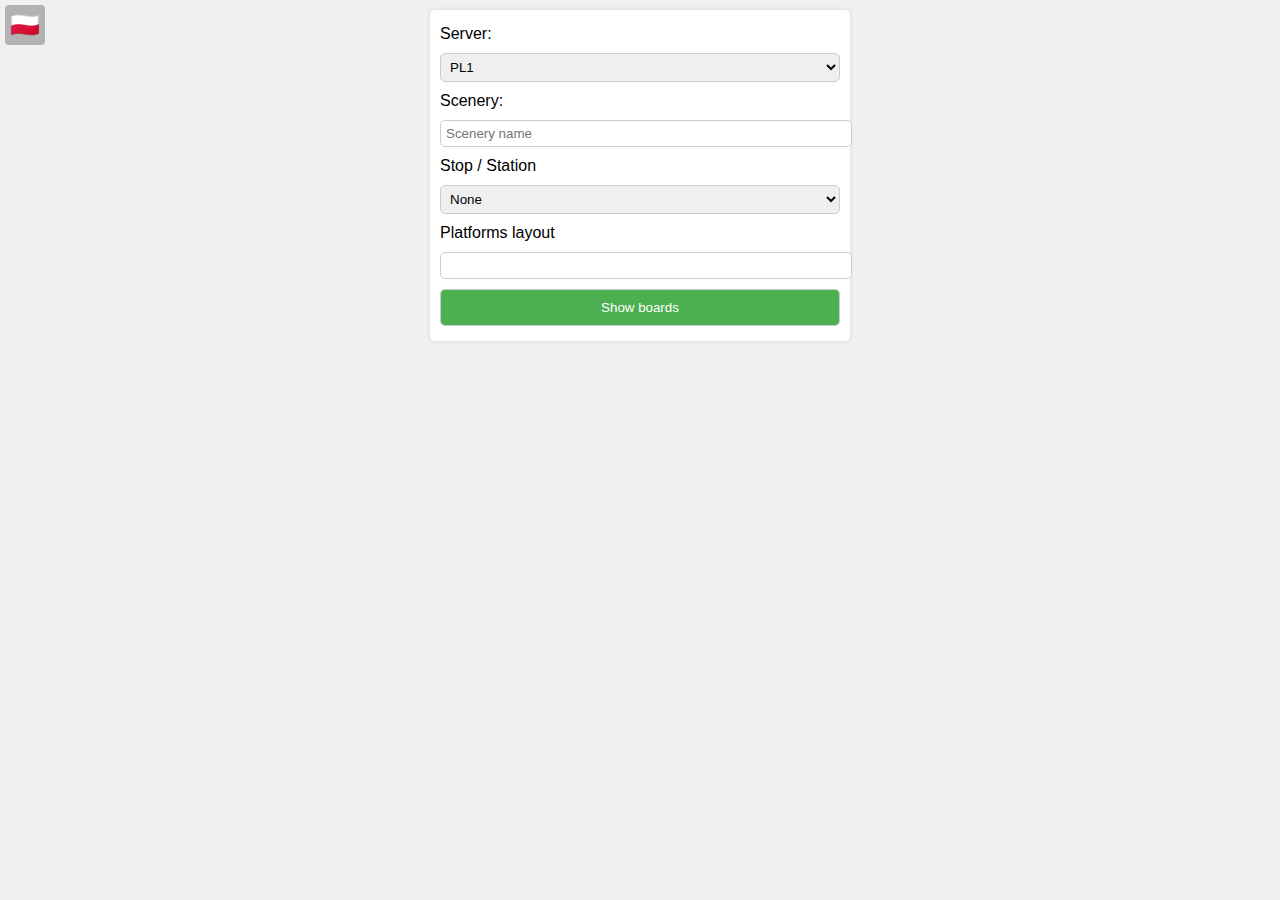
==== index_en.html @ 35c91058 "language button ready" ====
<!DOCTYPE html>
<html lang="en">

<head>
    <meta charset="utf-8">
    <meta http-equiv="X-UA-Compatible" content="IE=edge">
    <title>WTIP</title>
    <meta name="description" content="">
    <meta name="viewport" content="width=device-width, initial-scale=1">
    <link rel="stylesheet" href="index.css">
</head>

<body>
    <div id="buttons_div">
        <div id="dark_mode_div" style="display: none;"> <!-- TODO: -->
            <button id="dark_mode_button">🌒</button>
            <button id="light_mode_button" style="display: none;">☀️</button>
        </div>
        <div id="language_div">
            <button id="language_switch">🇵🇱</button>
        </div>
    </div>
    <div id="form">
        <label for="server">Server:</label>
        <select id="server">
            <option value="eu">PL1</option>
            <option value="cae">PL2</option>
            <option value="" disabled>DE</option>
            <option value="" disabled>CZ</option>
        </select><br>
        <label for="scenery">Scenery:</label>
        <input type="text" id="scenery" placeholder='Scenery name'></input>
        <br>
        <label for="point">Stop / Station</label>
        <select id="point">
            <option value="none">None</option>
        </select><br>
        <label for="platforms_layout">Platforms layout</label>
        <input type="text" id="platforms_layout"><br>
        <button id="submit" class="green_button">Show boards</button>
    </div>
    <br>
    <div id="platform_row">
        <!-- EXAMPLE 
        <div id="platform_1" class="platform">
            <div class="platform_name">Peron 1</div>
            <div class="platform_tracks">
                <div class="track_display"></div>
                <div class="track_display"></div>
            </div>
        </div>
        -->
        <script src="index.js" async defer></script>
</body>

</html>
---- index.css ----
:disabled {
    cursor: not-allowed;
}

body {
    font-family: Arial, sans-serif;
    margin: 0;
    padding: 0;
    background-color: #f0f0f0;
}

#form {
    background-color: #fff;
    padding: 10px;
    border-radius: 5px;
    box-shadow: 0 0 5px rgba(0, 0, 0, 0.1);
    width: 400px;
    margin: 0 auto;
    margin-top: 10px;
}

#form label {
    display: block;
    margin: 5px 0;
}

#form input,
#form select {
    width: 100%;
    padding: 5px;
    margin: 5px 0;
    border-radius: 5px;
    border: 1px solid #ccc;
}

#form button {
    width: 100%;
    padding: 10px;
    margin: 5px 0;
    border-radius: 5px;
    border: 1px solid #ccc;
    background-color: #f0f0f0;
    cursor: pointer;
}

#form button.green_button {
    background-color: #4CAF50;
    color: white;
}

#platform_row {
    display: flex;
    flex-wrap: wrap;
    justify-content: center;
    margin: 10px;
}

.platform {
    background-color: #fff;
    padding: 10px;
    margin: 10px;
    border-radius: 5px;
    box-shadow: 0 0 5px rgba(0, 0, 0, 0.1);
}

.platform_name {
    font-size: 20px;
    font-weight: bold;
    text-align: center;
}

.platform_tracks {
    display: flex;
    justify-content: center;
}

.track_display {
    background-color: #f0f0f0;
    padding: 5px;
    margin: 5px;
    border-radius: 5px;
    box-shadow: 0 0 5px rgba(0, 0, 0, 0.1);
    width: 100%;
    text-align: center;
}

.iframe_display { /* TODO: zmienić na coś lepiej wyglądającego */
    overflow: hidden; 
    position: relative;
    width: 100%;
    height: 84%;
    border: black 1px solid;
    border-radius: 5px;
}

/* Style do przycisków */
#buttons_div {
    display: flex;
    justify-content: space-between;
    margin-bottom: 0;
    transform: translateY(-10px);
    position: absolute;
}

#dark_mode_div {
    display: flex;
}

#dark_mode_button,
#light_mode_button,
#language_switch {
    font-size: 1.5em;
    padding: 5px;
    margin: 5px;
    border: none;
    background-color: transparent;
    cursor: pointer;
    width: 40px;
    height: 40px;
    transition: transform 0.5s ease;
    transform: scale(1);
    background-color: #b3b3b3;
    border-radius: 10%;
}

#dark_mode_button:hover,
#light_mode_button:hover,
#language_switch:hover {
    transform: scale(1.3);
    transition: transform 0.5s ease;
}
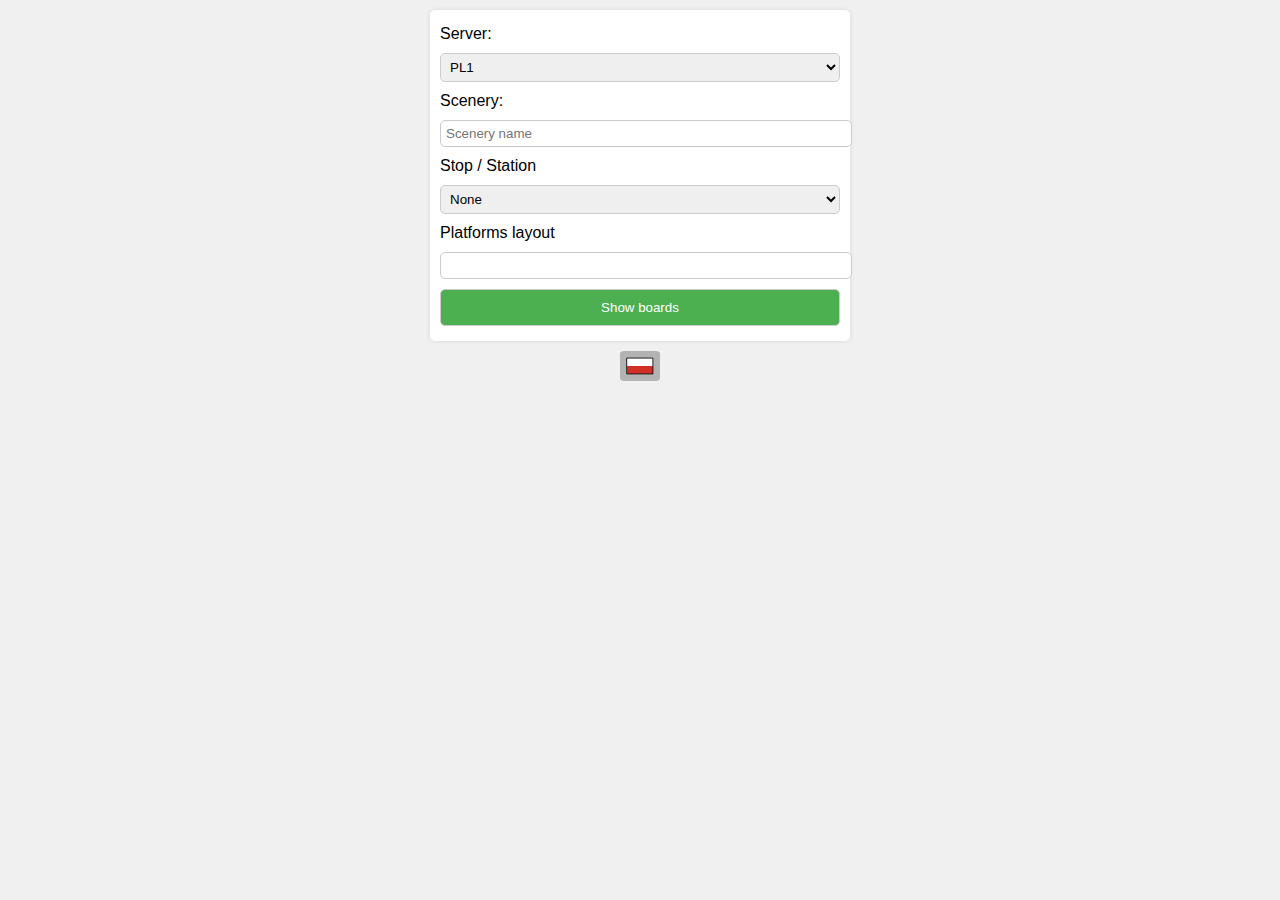
==== commit bdffc329: "layout fixes and emoji fix" ====
--- a/index_en.html
+++ b/index_en.html
@@ -11,15 +11,6 @@
 </head>
 
 <body>
-    <div id="buttons_div">
-        <div id="dark_mode_div" style="display: none;"> <!-- TODO: -->
-            <button id="dark_mode_button">🌒</button>
-            <button id="light_mode_button" style="display: none;">☀️</button>
-        </div>
-        <div id="language_div">
-            <button id="language_switch">🇵🇱</button>
-        </div>
-    </div>
     <div id="form">
         <label for="server">Server:</label>
         <select id="server">
@@ -39,7 +30,15 @@
         <input type="text" id="platforms_layout"><br>
         <button id="submit" class="green_button">Show boards</button>
     </div>
-    <br>
+    <div id="buttons_div">
+        <div id="dark_mode_div" style="display: none;"> <!-- TODO: -->
+            <button id="dark_mode_button">🌒</button>
+            <button id="light_mode_button" style="display: none;">☀️</button>
+        </div>
+        <div id="language_div">
+            <button id="language_switch"><img id="flag" src="emoji/1F1F5-1F1F1.svg" alt="PL"></button>
+        </div>
+    </div>
     <div id="platform_row">
         <!-- EXAMPLE 
         <div id="platform_1" class="platform">
--- a/index.css
+++ b/index.css
@@ -17,6 +17,7 @@
     width: 400px;
     margin: 0 auto;
     margin-top: 10px;
+    margin-bottom: 5px;
 }
 
 #form label {
@@ -53,6 +54,7 @@
     flex-wrap: wrap;
     justify-content: center;
     margin: 10px;
+    margin-top: -5px;
 }
 
 .platform {
@@ -93,13 +95,24 @@
     border-radius: 5px;
 }
 
+#flag {
+
+}
+
 /* Style do przycisków */
 #buttons_div {
+    width: 100%;
     display: flex;
-    justify-content: space-between;
+    justify-content: center;
+    align-items: center;
+    position: relative;
     margin-bottom: 0;
-    transform: translateY(-10px);
-    position: absolute;
+}
+
+#dark_mode_div,
+#language_div {
+    padding-left: 20px;
+    padding-right: 20px;
 }
 
 #dark_mode_div {
@@ -109,6 +122,9 @@
 #dark_mode_button,
 #light_mode_button,
 #language_switch {
+    display: flex;
+    justify-content: center;
+    align-items: center;
     font-size: 1.5em;
     padding: 5px;
     margin: 5px;
@@ -116,7 +132,7 @@
     background-color: transparent;
     cursor: pointer;
     width: 40px;
-    height: 40px;
+    height: 30px;
     transition: transform 0.5s ease;
     transform: scale(1);
     background-color: #b3b3b3;
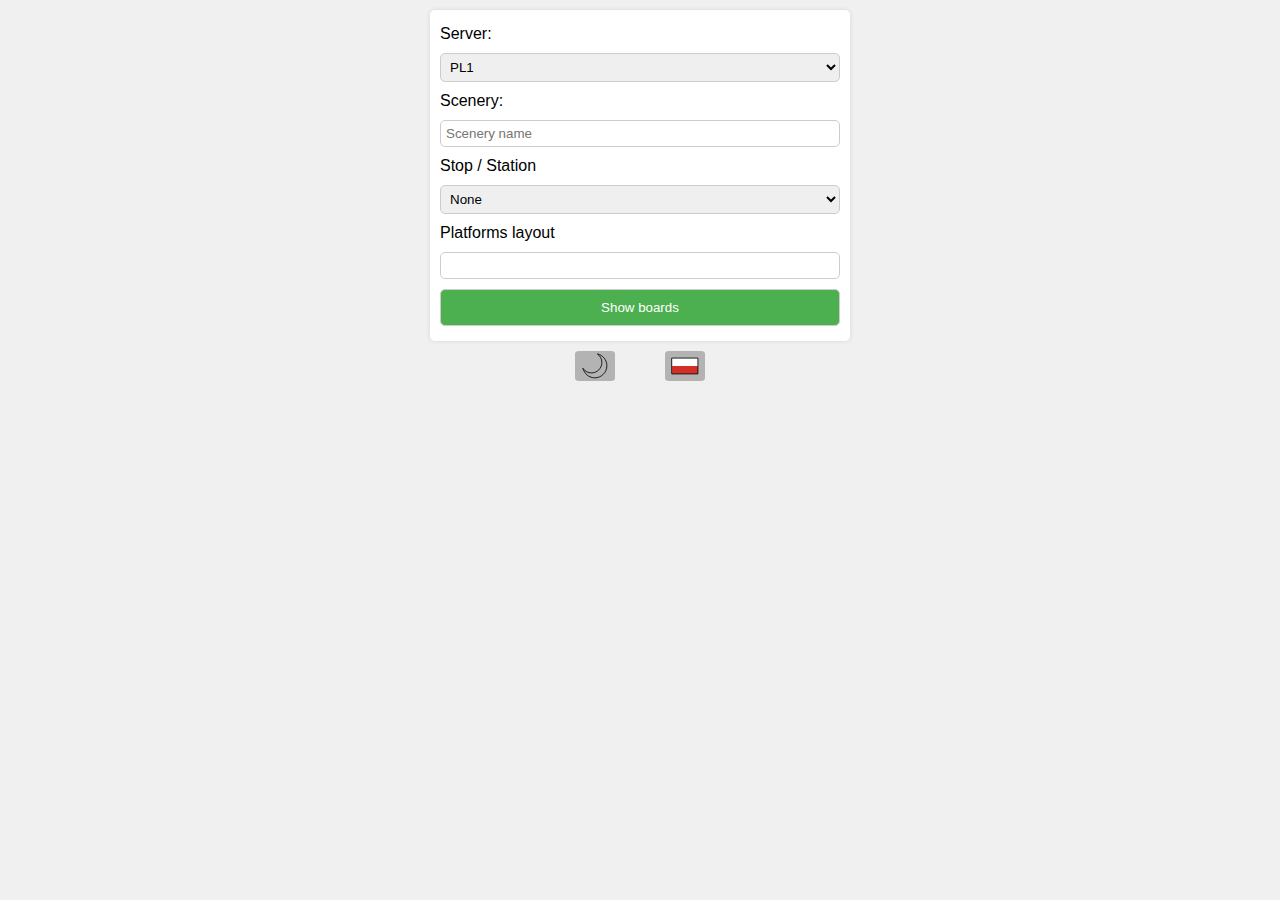
==== commit e257887e: "dark mode fix:#3" ====
--- a/index_en.html
+++ b/index_en.html
@@ -31,9 +31,9 @@
         <button id="submit" class="green_button">Show boards</button>
     </div>
     <div id="buttons_div">
-        <div id="dark_mode_div" style="display: none;"> <!-- TODO: -->
-            <button id="dark_mode_button">🌒</button>
-            <button id="light_mode_button" style="display: none;">☀️</button>
+        <div id="dark_mode_div">
+            <button id="dark_mode_button"><img src="emoji/1F319.svg" alt="🌒"></button>
+            <button id="light_mode_button"><img src="emoji/2600.svg" alt="☀️"></button>
         </div>
         <div id="language_div">
             <button id="language_switch"><img id="flag" src="emoji/1F1F5-1F1F1.svg" alt="PL"></button>
--- a/index.css
+++ b/index.css
@@ -27,6 +27,7 @@
 
 #form input,
 #form select {
+    box-sizing: border-box;
     width: 100%;
     padding: 5px;
     margin: 5px 0;
@@ -145,3 +146,53 @@
     transform: scale(1.3);
     transition: transform 0.5s ease;
 }
+
+/* Dark mode */
+
+.dark_mode {
+    background-color: #333;
+    color: #fff;
+}
+
+.dark_mode #form {
+    background-color: #444;
+    color: #fff;
+}
+
+.dark_mode #form input,
+.dark_mode #form select {
+    background-color: #555;
+    color: #fff;
+}
+
+.dark_mode #form button {
+    background-color: #666;
+    color: #fff;
+}
+
+.dark_mode #form button.green_button {
+    background-color: #4CAF50;
+    color: white;
+}
+
+.dark_mode .platform {
+    background-color: #444;
+    color: #fff;
+}
+
+.dark_mode .track_display {
+    background-color: #555;
+    color: #fff;
+}
+
+.dark_mode #dark_mode_button {
+    display: none;
+}
+
+.dark_mode #light_mode_button {
+    display: flex;
+}
+
+#light_mode_button {
+    display: none;
+}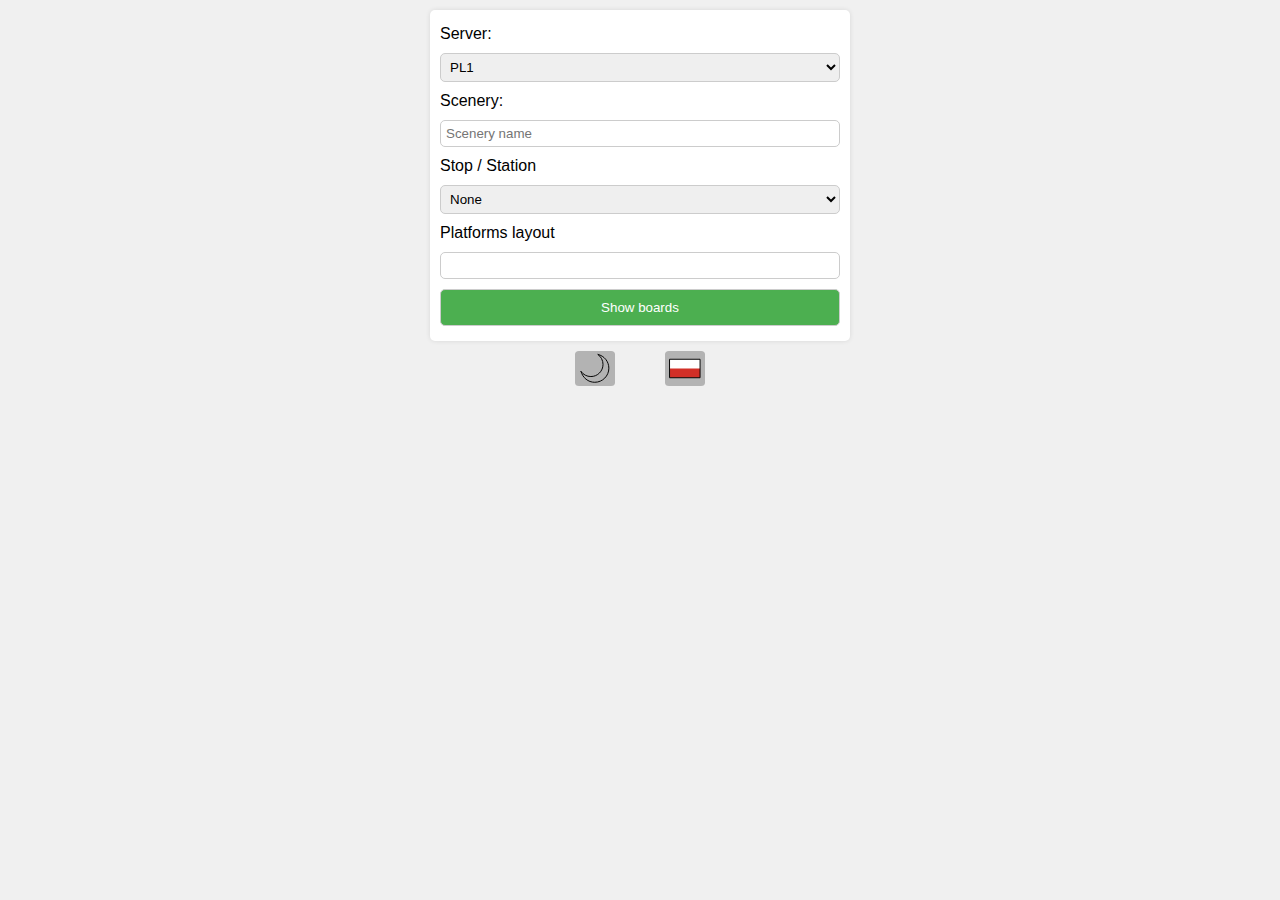
==== commit 93348cce: "Fix index_en.html" ====
--- a/index_en.html
+++ b/index_en.html
@@ -11,6 +11,18 @@
 </head>
 
 <body>
+    <div id="settings_modal" class="modal">
+        <div class="modal_content" id="settings_content">
+            <span class="close_button">&times;</span>
+            <h3>Ustawienia</h3>
+            <div class="checkbox_div">   
+                <label for="display_train_with_cargo">Pokaż pociągi towarowe:</label>
+                <input type="checkbox" id="display_train_with_cargo">
+            </div>
+            <br>
+            <button id="save_settings" class="green_button">Zapisz ustawienia</button>
+        </div>
+    </div>
     <div id="form">
         <label for="server">Server:</label>
         <select id="server">
@@ -31,12 +43,15 @@
         <button id="submit" class="green_button">Show boards</button>
     </div>
     <div id="buttons_div">
-        <div id="dark_mode_div">
-            <button id="dark_mode_button"><img src="emoji/1F319.svg" alt="🌒"></button>
-            <button id="light_mode_button"><img src="emoji/2600.svg" alt="☀️"></button>
+        <div id="dark_mode_div" class="button_div">
+            <button id="dark_mode_button" class="button"><img src="emoji/1F319.svg" alt="🌒"></button>
+            <button id="light_mode_button" class="button"><img src="emoji/2600.svg" alt="☀️"></button>
         </div>
-        <div id="language_div">
-            <button id="language_switch"><img id="flag" src="emoji/1F1F5-1F1F1.svg" alt="PL"></button>
+        <div id="settings_button_div" class="button_div" style="display: none;">
+            <button id="settings_button" class="button"><img src="emoji/1F9F0.svg" alt="⚙️"></button>
+        </div>
+        <div id="language_div" class="button_div">
+            <button id="language_switch" class="button"><img id="flag" src="emoji/1F1F5-1F1F1.svg" alt="PL"></button>
         </div>
     </div>
     <div id="platform_row">
--- a/index.css
+++ b/index.css
@@ -1,6 +1,8 @@
 :disabled {
     cursor: not-allowed;
 }
+
+/* Style do elementów */
 
 body {
     font-family: Arial, sans-serif;
@@ -9,6 +11,74 @@
     background-color: #f0f0f0;
 }
 
+label {
+    display: block;
+    margin: 5px 0;
+}
+
+input,
+select {
+    box-sizing: border-box;
+    width: 100%;
+    padding: 5px;
+    margin: 5px 0;
+    border-radius: 5px;
+    border: 1px solid #ccc;
+}
+
+input:disabled,
+select:disabled {
+    background-color: #f0f0f0;
+}
+
+button {
+    width: 100%;
+    padding: 10px;
+    margin: 5px 0;
+    border-radius: 5px;
+    border: 1px solid #ccc;
+    background-color: #f0f0f0;
+    cursor: pointer;
+}
+
+button.green_button {
+    background-color: #4CAF50;
+    color: white;
+}
+
+/* Styl dla checkboxa */
+
+input[type="checkbox"] {
+    appearance: none;
+    width: 20px;
+    height: 20px;
+    border: 2px solid #ccc;
+    border-radius: 5px;
+    outline: none;
+    cursor: pointer;
+    transition: background-color 0.3s, border-color 0.3s;
+}
+
+input[type="checkbox"]:checked {
+    background-color: #4CAF50;
+    border-color: #4CAF50;
+    position: relative;
+}
+
+input[type="checkbox"]:checked::after {
+    content: '';
+    position: absolute;
+    top: 2px;
+    left: 6px;
+    width: 6px;
+    height: 12px;
+    border: solid white;
+    border-width: 0 2px 2px 0;
+    transform: rotate(45deg) translateY(-5%) translateX(-40%);
+}
+
+/* Pozostałe style */
+
 #form {
     background-color: #fff;
     padding: 10px;
@@ -20,34 +90,11 @@
     margin-bottom: 5px;
 }
 
-#form label {
-    display: block;
-    margin: 5px 0;
-}
-
-#form input,
-#form select {
-    box-sizing: border-box;
-    width: 100%;
-    padding: 5px;
-    margin: 5px 0;
-    border-radius: 5px;
-    border: 1px solid #ccc;
-}
-
-#form button {
-    width: 100%;
-    padding: 10px;
-    margin: 5px 0;
-    border-radius: 5px;
-    border: 1px solid #ccc;
-    background-color: #f0f0f0;
-    cursor: pointer;
-}
-
-#form button.green_button {
-    background-color: #4CAF50;
-    color: white;
+.checkbox_div {
+    display: flex;
+    justify-content: left;
+    align-items: center;
+    gap: 10px;
 }
 
 #platform_row {
@@ -91,16 +138,13 @@
     overflow: hidden; 
     position: relative;
     width: 100%;
-    height: 84%;
+    height: 85%;
     border: black 1px solid;
     border-radius: 5px;
 }
 
-#flag {
-
-}
-
 /* Style do przycisków */
+
 #buttons_div {
     width: 100%;
     display: flex;
@@ -116,37 +160,153 @@
     padding-right: 20px;
 }
 
-#dark_mode_div {
-    display: flex;
-}
-
-#dark_mode_button,
-#light_mode_button,
-#language_switch {
+.button_div {
+    display: flex;
+    align-items: center;
+}
+
+.button img {
+    height: 100%;
+    width: 100%;
+}
+
+.button_div .button {
     display: flex;
     justify-content: center;
     align-items: center;
     font-size: 1.5em;
-    padding: 5px;
+    padding: 0px;
     margin: 5px;
     border: none;
     background-color: transparent;
     cursor: pointer;
     width: 40px;
-    height: 30px;
+    height: 35px;
     transition: transform 0.5s ease;
     transform: scale(1);
     background-color: #b3b3b3;
     border-radius: 10%;
 }
 
-#dark_mode_button:hover,
-#light_mode_button:hover,
-#language_switch:hover {
+.button_div .button:hover {
     transform: scale(1.3);
     transition: transform 0.5s ease;
 }
 
+/* Notifications */
+
+#notification_div {
+    display: flex;
+    justify-content: center;
+    align-items: center;
+    position: fixed;
+    top: 20px;
+    left: 0;
+    width: 100%;
+}
+
+.notification {
+    display: none;
+    background-color: #4CAF50;
+    color: white;
+    padding: 15px;
+    border-radius: 5px;
+    box-shadow: 0 0 10px rgba(0, 0, 0, 0.1);
+    z-index: 1000;
+}
+
+.notification.show {
+    display: block;
+    opacity: 1;
+}
+
+/* Settings Modal */
+
+.modal {
+    display: none; /* Ukryj modal domyślnie */
+    position: fixed;
+    z-index: 1;
+    left: 0;
+    top: 0;
+    width: 100%;
+    height: 100%;
+    overflow: auto;
+    background-color: rgba(0, 0, 0, 0.6); /* Przyciemnienie tła */
+}
+
+.modal_content {
+    background-color: #fff;
+    margin: 10% auto;
+    padding: 20px;
+    border: none;
+    width: 80%;
+    max-width: 400px;
+    border-radius: 10px; /* Zaokrąglone rogi */
+    box-shadow: 0 4px 8px rgba(0, 0, 0, 0.2); /* Cień */
+}
+
+.close_button {
+    color: #aaa;
+    float: right;
+    font-size: 24px;
+    font-weight: bold;
+    margin-top: -10px;
+    margin-right: -10px;
+}
+
+.close_button:hover,
+.close_button:focus {
+    color: #000;
+    text-decoration: none;
+    cursor: pointer;
+}
+
+/* Settings dark mode */
+
+.dark_mode .modal_content {
+    background-color: #333;
+    color: #fff;
+    box-shadow: 0 4px 8px rgba(0, 0, 0, 0.5); /* Mocniejszy cień w trybie ciemnym */
+}
+
+/* Animacje */
+
+@keyframes fadeIn {
+    from { opacity: 0; }
+    to { opacity: 1; }
+}
+
+@keyframes slideIn {
+    from { transform: translateY(-50px); opacity: 0; }
+    to { transform: translateY(0); opacity: 1; }
+}
+
+@keyframes fadeOut {
+    from { opacity: 1; }
+    to { opacity: 0; }
+}
+
+@keyframes slideOut {
+    from { transform: translateY(0); opacity: 1; }
+    to { transform: translateY(-50px); opacity: 0; }
+}
+
+.modal.fade-in {
+    animation: fadeIn 0.3s forwards;
+}
+
+.modal.fade-out {
+    animation: fadeOut 0.3s forwards;
+}
+
+.modal_content.slide-in {
+    animation: slideIn 0.3s forwards;
+}
+
+.modal_content.slide-out {
+    animation: slideOut 0.3s forwards;
+}
+
 /* Dark mode */
 
 .dark_mode {
@@ -159,18 +319,24 @@
     color: #fff;
 }
 
-.dark_mode #form input,
-.dark_mode #form select {
+.dark_mode input,
+.dark_mode select {
     background-color: #555;
     color: #fff;
 }
 
-.dark_mode #form button {
+.dark_mode input:disabled,
+.dark_mode select:disabled {
+    background-color: #444;
+    color: #888;
+}
+
+.dark_mode button {
     background-color: #666;
     color: #fff;
 }
 
-.dark_mode #form button.green_button {
+.dark_mode button.green_button {
     background-color: #4CAF50;
     color: white;
 }
@@ -195,4 +361,15 @@
 
 #light_mode_button {
     display: none;
+}
+
+/* Styl dla checkboxa w trybie ciemnym */
+
+.dark_mode input[type="checkbox"] {
+    border-color: #555;
+}
+
+.dark_mode input[type="checkbox"]:checked {
+    background-color: #4CAF50;
+    border-color: #4CAF50;
 }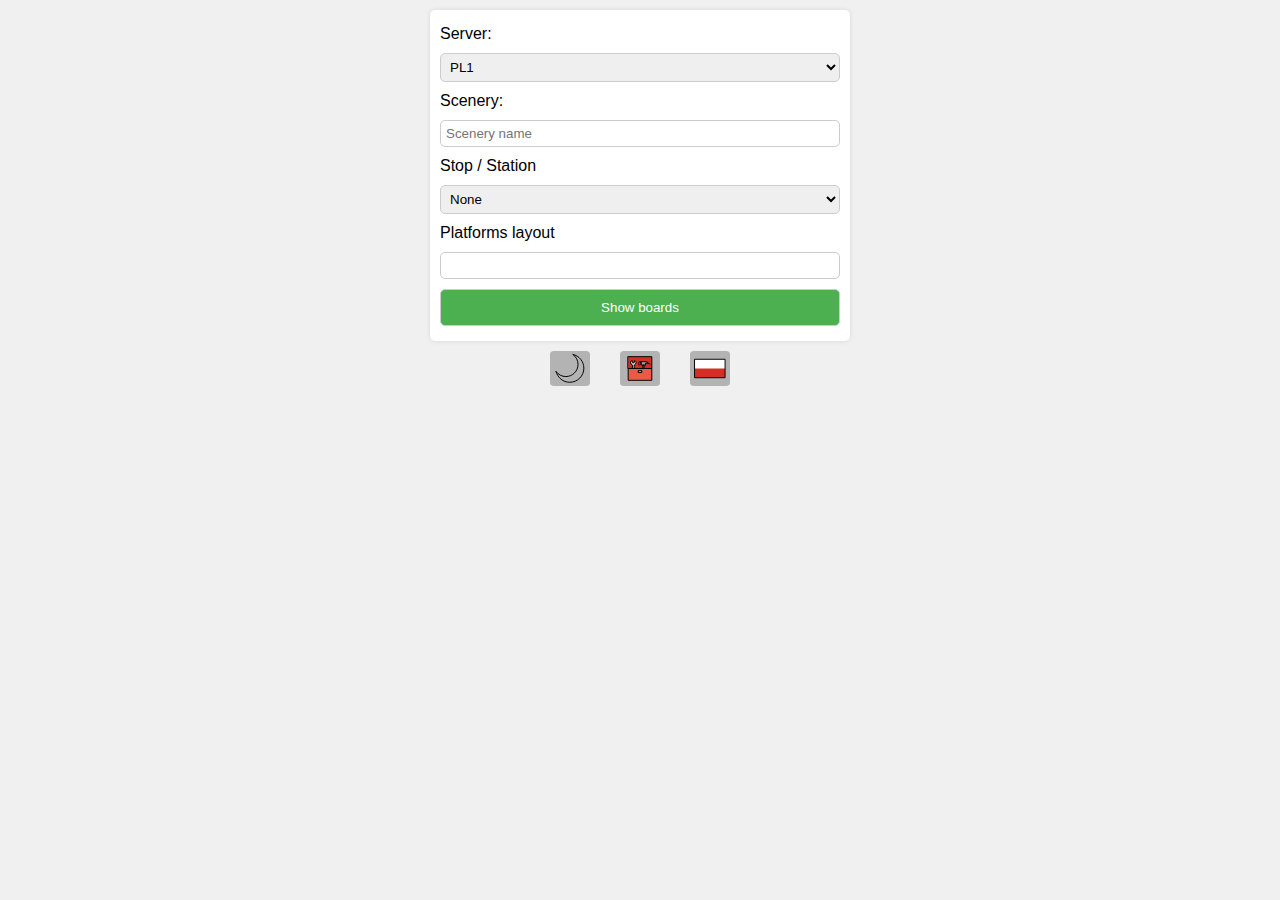
==== commit 31fc8851: "fixes and name added" ====
--- a/index_en.html
+++ b/index_en.html
@@ -47,7 +47,7 @@
             <button id="dark_mode_button" class="button"><img src="emoji/1F319.svg" alt="🌒"></button>
             <button id="light_mode_button" class="button"><img src="emoji/2600.svg" alt="☀️"></button>
         </div>
-        <div id="settings_button_div" class="button_div" style="display: none;">
+        <div id="settings_button_div" class="button_div">
             <button id="settings_button" class="button"><img src="emoji/1F9F0.svg" alt="⚙️"></button>
         </div>
         <div id="language_div" class="button_div">
--- a/index.css
+++ b/index.css
@@ -31,6 +31,8 @@
     background-color: #f0f0f0;
 }
 
+/* Styl dla form przycisków */
+
 button {
     width: 100%;
     padding: 10px;
@@ -44,6 +46,28 @@
 button.green_button {
     background-color: #4CAF50;
     color: white;
+}
+
+button.red_button {
+    background-color: #eb4235;
+    color: white;
+}
+
+#buttons_div_settings {
+    display: flex;
+    justify-content: center;
+    align-items: center;
+    position: relative;
+    margin-bottom: 0;
+}
+
+#save_settings {
+    margin-right: 5px;
+}
+
+#reset_settings {
+    margin-left: 5px;
+    flex-shrink: 1.8;
 }
 
 /* Styl dla checkboxa */
@@ -143,7 +167,7 @@
     border-radius: 5px;
 }
 
-/* Style do przycisków */
+/* Style do dodatkowych przycisków */
 
 #buttons_div {
     width: 100%;
@@ -341,6 +365,11 @@
     color: white;
 }
 
+.dark_mode button.red_button {
+    background-color: #c7362b;
+    color: white;
+}
+
 .dark_mode .platform {
     background-color: #444;
     color: #fff;
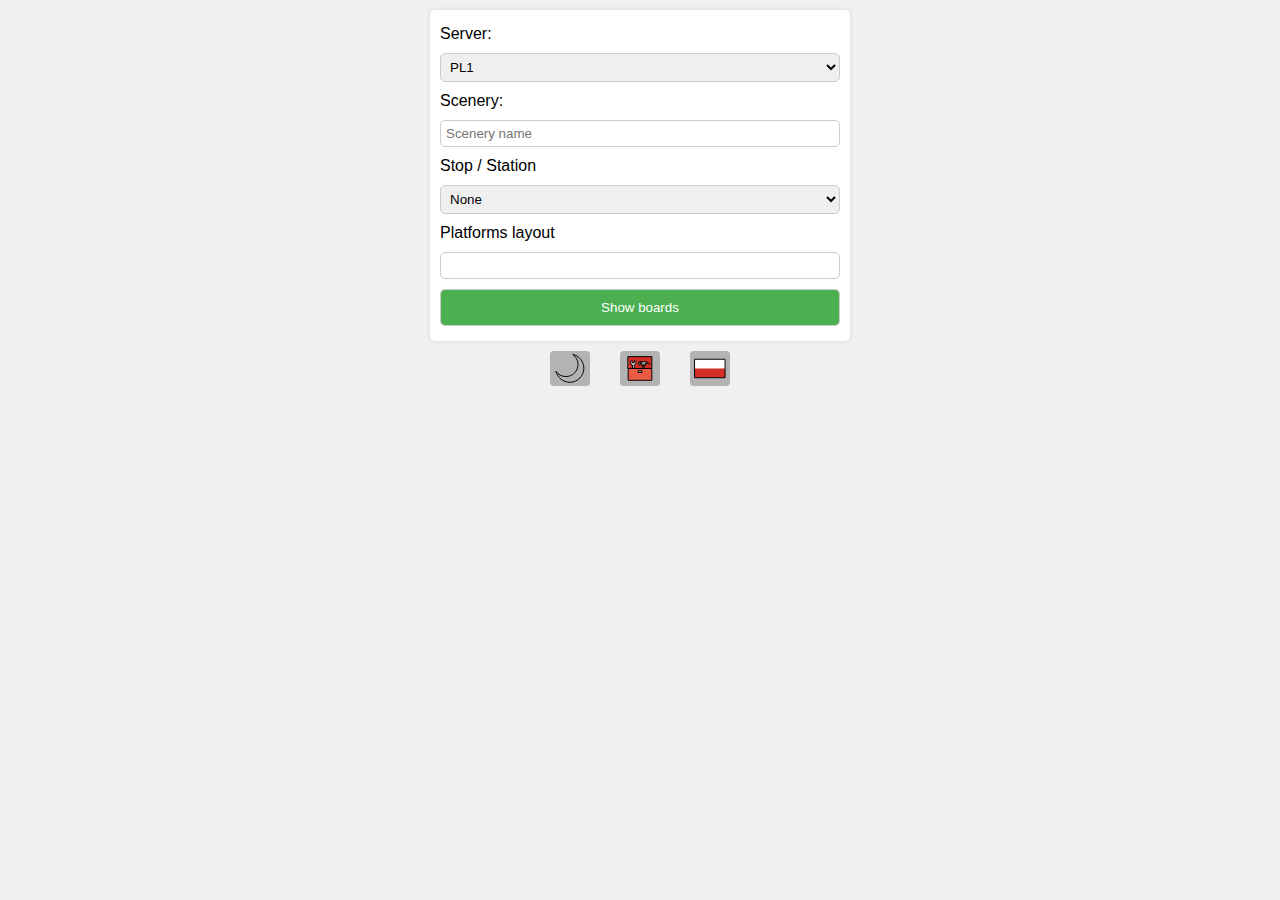
==== commit 190b06b5: "en lang fix" ====
--- a/index_en.html
+++ b/index_en.html
@@ -14,13 +14,16 @@
     <div id="settings_modal" class="modal">
         <div class="modal_content" id="settings_content">
             <span class="close_button">&times;</span>
-            <h3>Ustawienia</h3>
+            <h3>Settings</h3>
             <div class="checkbox_div">   
-                <label for="display_train_with_cargo">Pokaż pociągi towarowe:</label>
+                <label for="display_train_with_cargo">Display cargo trains:</label>
                 <input type="checkbox" id="display_train_with_cargo">
             </div>
             <br>
-            <button id="save_settings" class="green_button">Zapisz ustawienia</button>
+            <div id="buttons_div_settings">
+                <button id="save_settings" class="green_button">Save settings</button>
+                <button id="reset_settings" class="red_button">Reset settings</button>
+            </div>
         </div>
     </div>
     <div id="form">
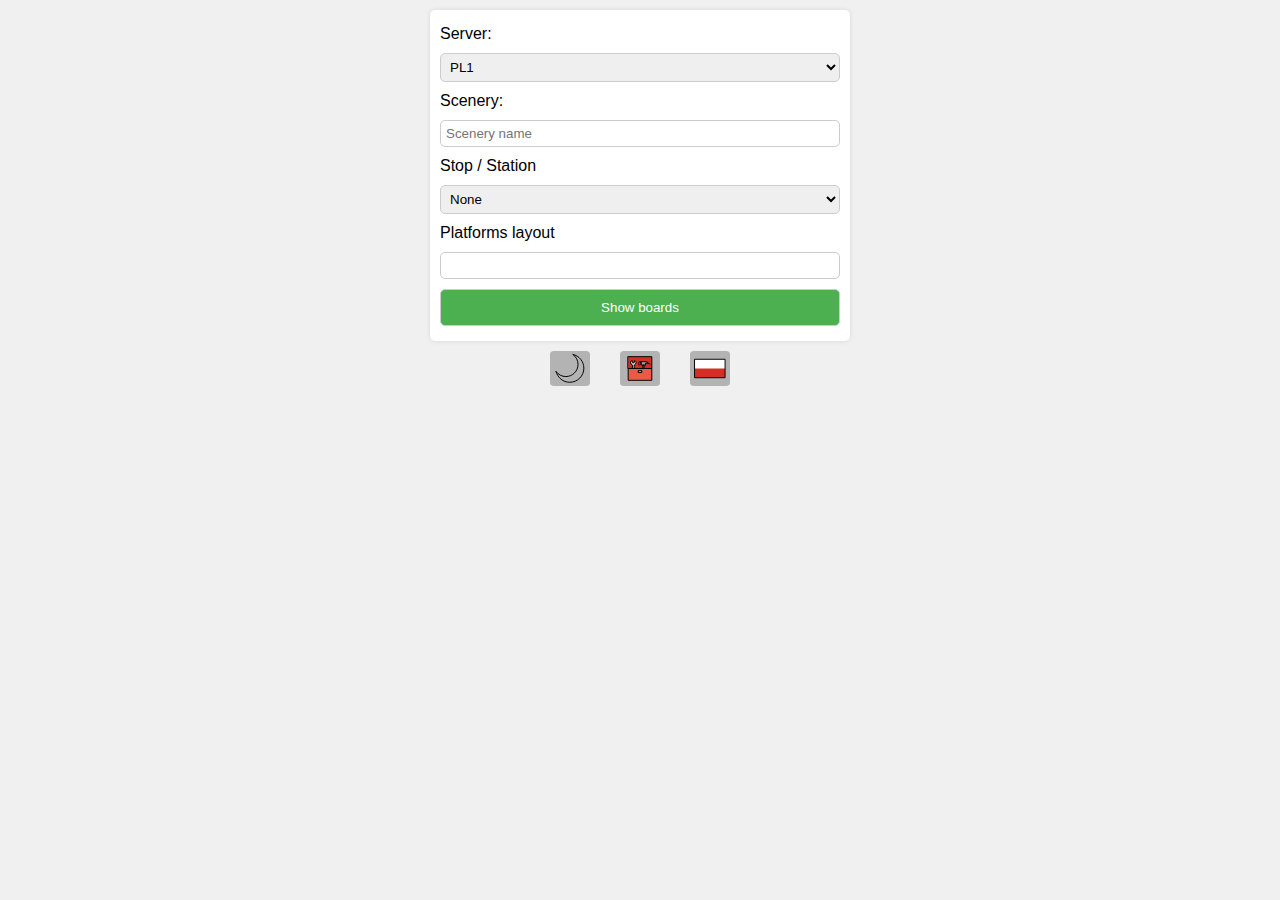
==== commit 803854b0: "Major changes in viaStations and name and operator recognition" ====
--- a/index_en.html
+++ b/index_en.html
@@ -18,6 +18,14 @@
             <div class="checkbox_div">   
                 <label for="display_train_with_cargo">Display cargo trains:</label>
                 <input type="checkbox" id="display_train_with_cargo">
+            </div>
+            <div class="checkbox_div"></div>
+                <label for="display_train_without_stop">Display trains that do not stop at the selected stop/station: </label>
+                <input type="checkbox" id="display_train_without_stop">
+            </div>
+            <div class="checkbox_div">
+                <label for="display_train_without_track_nr">Display trains without track number: </label>
+                <input type="checkbox" id="display_train_without_track_nr">
             </div>
             <br>
             <div id="buttons_div_settings">
--- a/index.css
+++ b/index.css
@@ -264,7 +264,7 @@
     padding: 20px;
     border: none;
     width: 80%;
-    max-width: 400px;
+    max-width: 500px;
     border-radius: 10px; /* Zaokrąglone rogi */
     box-shadow: 0 4px 8px rgba(0, 0, 0, 0.2); /* Cień */
 }
